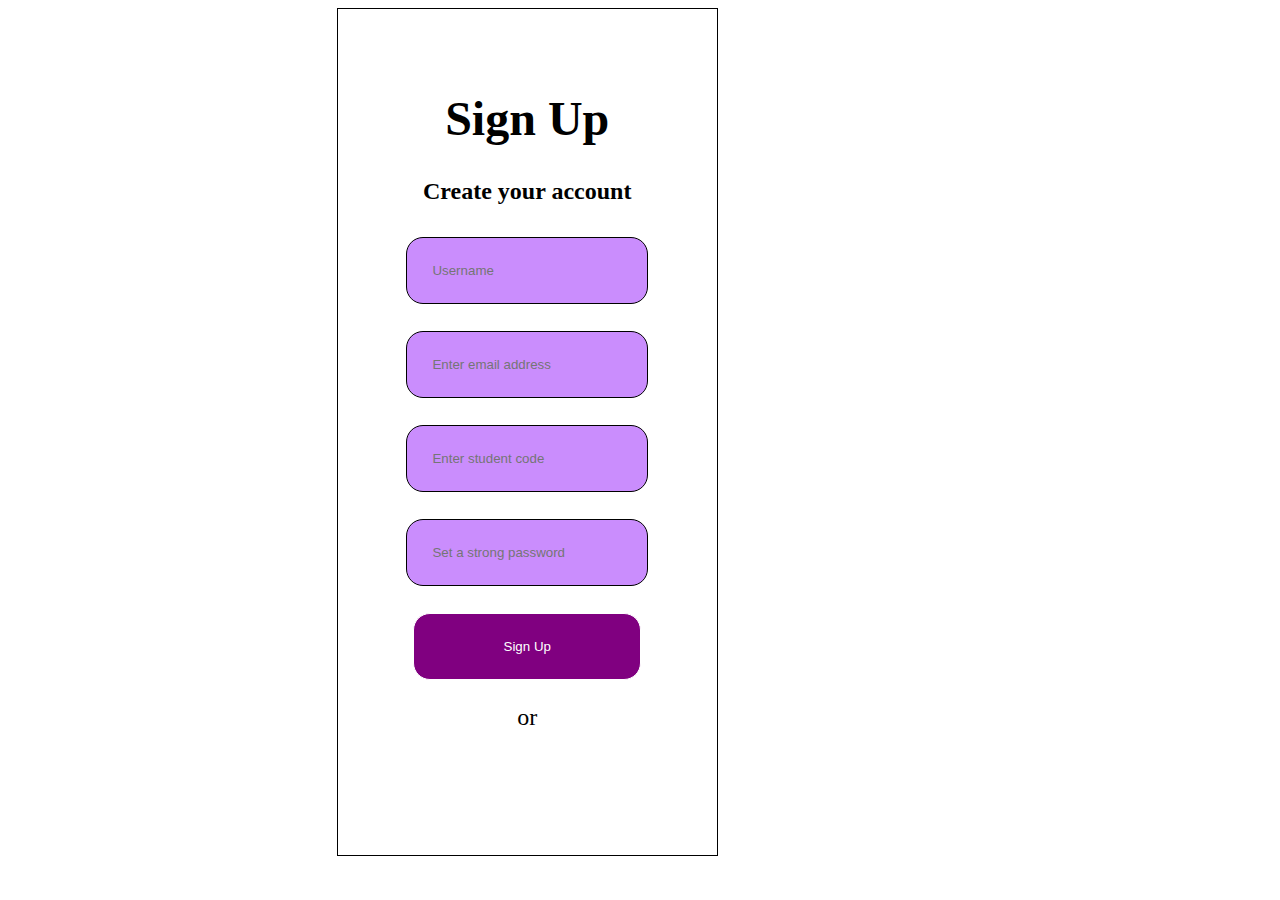
==== index.html @ c30e2e32 "made changes" ====
<!DOCTYPE html>
<html lang="en">
<head>
    <meta charset="UTF-8">
    <meta name="viewport" content="width=device-width, initial-scale=1.0">
    <title>Document</title>
    <link rel="stylesheet" href="style.css">                                                                                                                                                                                                                                                                                                                                                                                                                                                                                                                                                                                                                                                                                                                                          
</head>
<body id="body">

    <form action="homepage.html" id="form">
    <!-- <P>Don't have an account? <a href="sheet.html">Sign in</a></P> -->
        <h1>Sign Up</h1>
        <h4>Create your account</h4>
        <input name="username" type="text" placeholder="Username" class="inputbox">
        <br>
        <br>
        <input name="email" type="email" placeholder="Enter email address" class="inputbox">
        <br/>
        <br/>
     
        <input name="code" type="code" placeholder="Enter student code" class="inputbox">
<br>
<br>
        <input name="password" type="password" placeholder="Set a strong password" class="inputbox">
        <br/>
        <br/>
        <button id="signup-button">Sign Up</button >
        <br>
        <p>or</p>

     

    
        </form>     
</body>
</html>
---- style.css ----
#body{
    text-align: center;
    font-size: x-large;
   
    
}

#form{
    border: solid 1px;
    width: 30%;
    margin-left: 26%;
padding-bottom: 100px;
padding-top: 50px;
}

.inputbox{
   border: solid 1px;
   padding: 25px;
    width: 50%;
    border-radius: 17px;
    background-color: #Ca8dfd;
   
}

#signup-button{
    width: 60%;
    border: solid 1px;
    padding: 25px;
    border-radius: 17px;
    background-color: purple;
    color: white;
  
}

#login-button{
    width: 60%;
    border: solid 1px;
    padding: 25px;
    border-radius: 17px; 
}
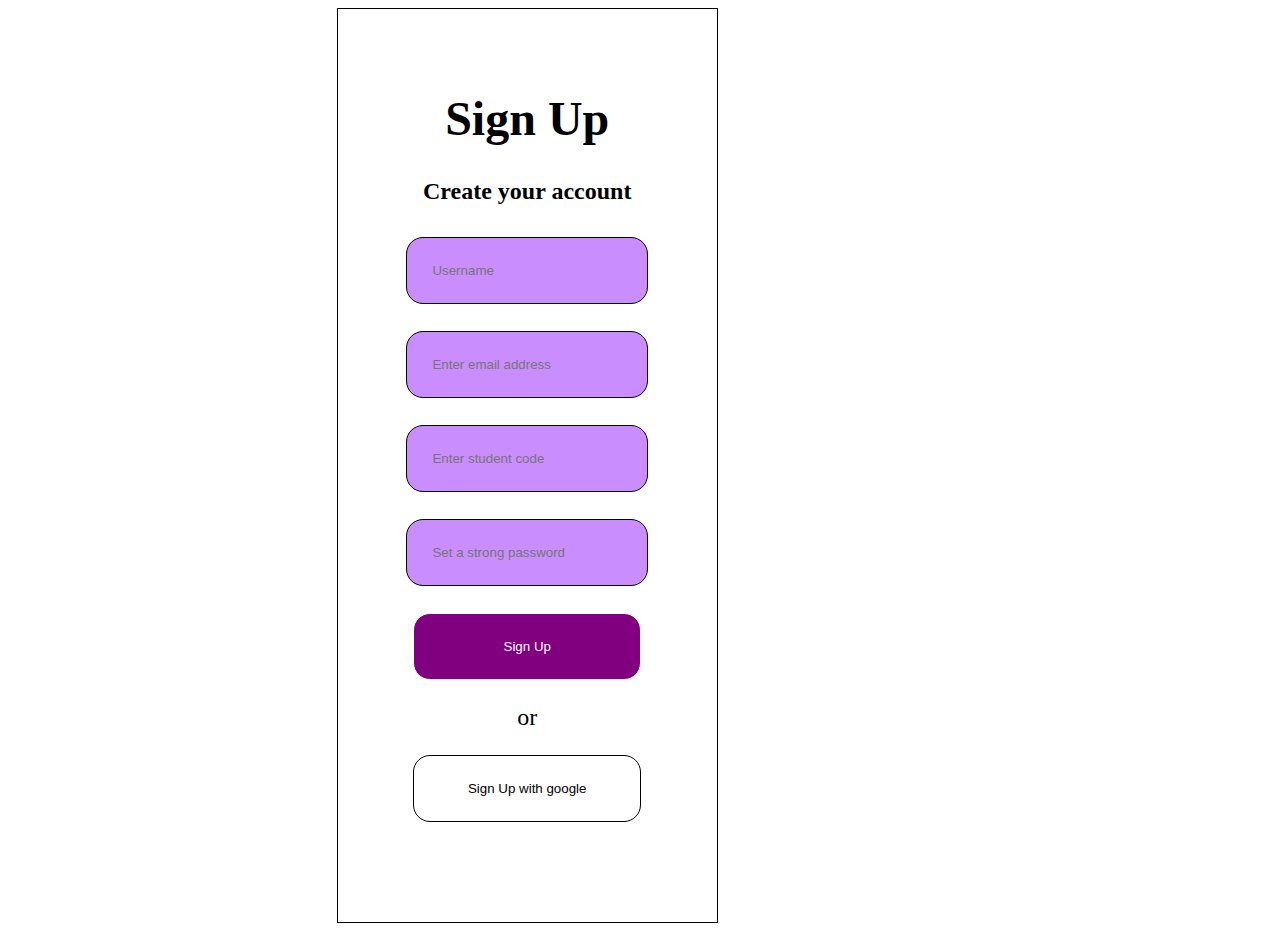
==== commit ac5e486f: "added file" ====
--- a/index.html
+++ b/index.html
@@ -8,28 +8,28 @@
 </head>
 <body id="body">
 
-    <form action="homepage.html" id="form">
+    <form action="landingpage.html" id="form">
     <!-- <P>Don't have an account? <a href="sheet.html">Sign in</a></P> -->
         <h1>Sign Up</h1>
         <h4>Create your account</h4>
-        <input name="username" type="text" placeholder="Username" class="inputbox">
+        <input name="username" type="text" placeholder="Username" class="inputbox" required>
         <br>
         <br>
-        <input name="email" type="email" placeholder="Enter email address" class="inputbox">
+        <input name="email" type="email" placeholder="Enter email address" class="inputbox" required>
         <br/>
         <br/>
      
-        <input name="code" type="code" placeholder="Enter student code" class="inputbox">
+        <input name="code" type="code" placeholder="Enter student code" class="inputbox" required>
 <br>
 <br>
-        <input name="password" type="password" placeholder="Set a strong password" class="inputbox">
+        <input name="password" type="password" placeholder="Set a strong password" class="inputbox" required    >
         <br/>
         <br/>
         <button id="signup-button">Sign Up</button >
         <br>
         <p>or</p>
 
-     
+        <button id="signgoogle">Sign Up with google</button >
 
     
         </form>     
--- a/style.css
+++ b/style.css
@@ -39,5 +39,14 @@
     border-radius: 17px; 
 }
 
+#signgoogle{
+    width: 60%;
+    border: solid 1px;
+    padding: 25px;
+    border-radius: 17px;
+    background-color: white;
+   
+  
+}
 
 
